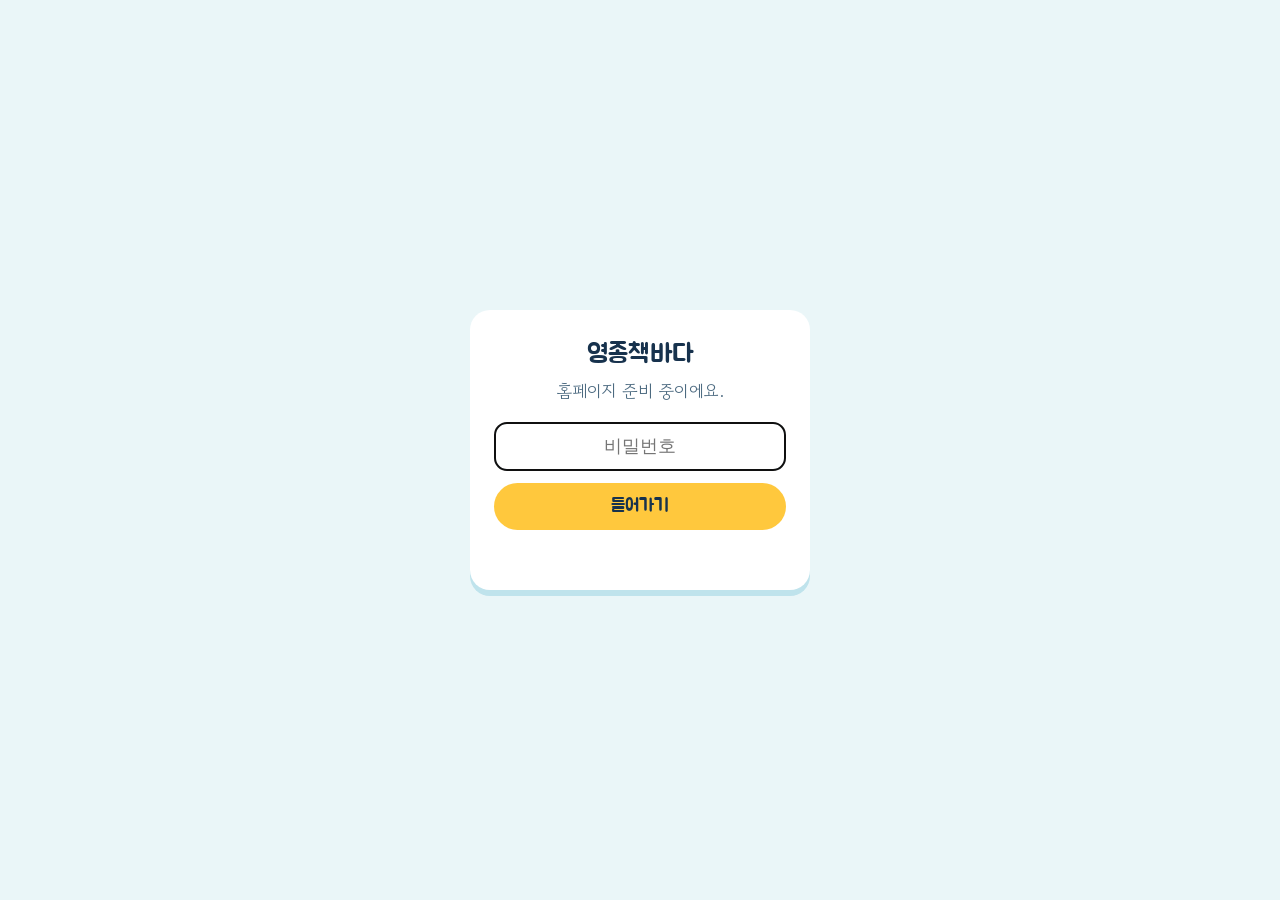
==== index.html @ 662d73c4 "블로그 행사 자동 반영 (2026-11-21)" ====
<!doctype html>
<html lang="ko">
<head>
<meta charset="utf-8">
<meta name="color-scheme" content="light">
<meta name="theme-color" content="#EAF6F8">
<meta name="viewport" content="width=device-width, initial-scale=1, viewport-fit=cover">
<meta name="robots" content="noindex, nofollow">
<script src="js/gate.js?v=3"></script>
<title>영종 책바다 어린이서점</title>
<meta name="description" content="인천 영종도 어린이서점 영종 책바다. 그레이트북스 우수 매장, 아람북스·프뢰벨·도서출판 성우 정품 등록 서점.">
<meta name="claude:viewport-fit-sides" content="cover">
<link rel="icon" href="images/logo.jpg">
<link rel="preconnect" href="https://fonts.googleapis.com">
<link rel="stylesheet" href="https://fonts.googleapis.com/css2?family=Jua&family=Gowun+Dodum&display=swap">
<link rel="stylesheet" href="css/style.css?v=202610281250">
<script src="data/books.js?v=202610281250" defer></script>
<script src="data/events.js?v=202611211159" defer></script>
<script src="data/last-check.js?v=202611211159" defer></script>
<script src="js/site.js?v=202610281250" defer></script>
</head>
<body>
<header>
  <div class="wrap">
    <a class="logo" href="#top" aria-label="영종책바다 처음으로">
      <img class="logo-mark" src="images/logo.jpg" alt="" width="40" height="40">
      영종책바다
    </a>
    <a class="hdr-call" href="tel:0327515490" aria-label="전화 걸기 032-751-5490">☎ 전화</a>
    <nav aria-label="주요 메뉴">
      <ul>
        <li><a href="#news">이벤트</a></li>
        <li><a href="#books">책 소개</a></li>
        <li><a href="#events">부모교실</a></li>
        <li><a href="#store">매장 안내</a></li>
        <li><a href="#channels">소통 채널</a></li>
      </ul>
    </nav>
  </div>
</header>

<main id="top">
  <section class="hero">
    <div class="wrap">
      <div class="hero-text">
        <p class="eyebrow">영종 책바다 어린이서점</p>
        <h1>책 속 바다로<br><em>풍덩!</em> 빠져 볼까요?</h1>
        <p class="lead">영종도에서 그림책부터 전집까지, 아이 손에 꼭 맞는 책을 함께 고르는 어린이서점이에요. 그레이트북스 우수 매장이자 아람북스·프뢰벨·도서출판 성우 정품 등록 서점이라, 견본을 직접 펼쳐 보고 상담받을 수 있어요.</p>
        <p class="lead-short">그림책부터 전집까지, 견본을 직접 펼쳐 보고 고를 수 있어요.</p>
        <div class="hero-cta">
          <a class="btn btn-sun" href="#news">10월 이벤트 보기</a>
          <a class="btn btn-line" href="#store">오시는 길</a>
        </div>
      </div>
      <figure class="hero-art">
        <picture>
          <source media="(max-width:640px)" srcset="images/interior.jpg">
          <img src="images/entrance.jpg" alt="영종책바다 매장 모습" width="1000" height="1000">
        </picture>
        <figcaption>매장 입구의 곰 모양 '책육아 갤러리'</figcaption>
      </figure>
    </div>
    <svg class="waves" viewBox="0 0 1200 90" preserveAspectRatio="none" aria-hidden="true">
      <path d="M0 40 Q150 0 300 40 T600 40 T900 40 T1200 40 V90 H0z" fill="var(--wave1)"/>
      <path d="M0 60 Q150 25 300 60 T600 60 T900 60 T1200 60 V90 H0z" fill="var(--wave2)"/>
    </svg>
  </section>

  <section class="band band-paper" id="news">
    <div class="wrap">
      <div class="sec-head">
        <div class="sec-title"><h2 id="news-title">이번 달 소식</h2><span class="stamp" id="news-updated" hidden></span></div>
        <p>지금 매장에서 진행 중인 출판사 이벤트예요. 견본 도서가 매장에 있어 직접 보고 고르실 수 있어요.</p>
      </div>
      <div class="pub-rail-wrap promo-rail-wrap">
        <button class="rail-btn prev" type="button" aria-label="이전 소식">‹</button>
        <div class="promo-grid" id="promo-grid" tabindex="0" aria-label="이달 소식, 옆으로 넘겨 보세요"></div>
        <button class="rail-btn next" type="button" aria-label="다음 소식">›</button>
      </div>
      <p class="rail-hint" id="promo-hint">옆으로 넘겨서 다른 소식도 보세요.</p>
      <p class="note" id="promo-empty" hidden>지금은 진행 중인 행사가 없어요. 새 소식은 블로그와 인스타그램에서 먼저 알려드려요.</p>
    </div>
  </section>

  <section class="band" id="books">
    <div class="wrap">
      <div class="sec-head">
        <h2>출판사별 책 소개</h2>
        <p>정품 등록 서점이라 출판사 전집을 매장 혜택과 함께 구매하실 수 있어요. 출판사를 누르면 책 목록을 볼 수 있어요.</p>
      </div>
      <div class="pub-rail-wrap">
        <button class="rail-btn prev" type="button" aria-label="이전 출판사">‹</button>
        <div class="pub-rail" id="pub-rail" tabindex="0" aria-label="출판사 목록, 옆으로 넘겨 보세요"></div>
        <button class="rail-btn next" type="button" aria-label="다음 출판사">›</button>
      </div>
      <p class="rail-hint">옆으로 넘겨서 다른 출판사도 보세요.</p>
    </div>
  </section>

  <section class="band band-paper" id="events">
    <div class="wrap">
      <div class="sec-head">
        <h2>부모교실</h2>
        <p>매달 출판사 강사님을 모시고 아이 연령에 맞는 책 읽기 방법을 나눠요. 무료, 선착순이에요. 신청은 문자(010-7540-5490)로 받아요.</p>
      </div>
      <div class="events-wrap" id="class-wrap"></div>
      <p class="note" id="class-note"></p>
    </div>
  </section>

  <section class="band" id="store">
    <div class="wrap">
      <div class="sec-head">
        <h2>매장 안내</h2>
        <p>노란 유리문을 열면 곰 모양 '책육아 갤러리' 벽과 블록 놀이 테이블이 아이들을 맞아요. 전집 견본이 서가에 있어 펼쳐 보고 상담받을 수 있어요.</p>
      </div>
      <div class="store">
        <div class="photos">
          <img class="ph big" src="images/interior.jpg" alt="민트색 벽과 흰 서가, 기린 인형, 블록 놀이 테이블이 있는 매장 내부" width="600" height="780">
          <img class="ph" src="images/shelf.jpg" alt="기린 인형 옆 그림책 서가 통로" width="336" height="628">
          <img class="ph" src="images/entrance.jpg" alt="노란 유리문 매장 입구" width="1000" height="1000">
        </div>
        <div class="info-card">
          <dl>
            <dt>주소</dt><dd>인천 영종구 하늘중앙로 193, 조양타워 3층</dd>
            <dt>영업시간</dt><dd class="hours">월~금 10:30 ~ 18:30<br>토 09:30 ~ 17:30<br>일요일 휴무</dd>
            <dt>전화</dt><dd class="hours">032-751-5490<br>010-7540-5490 (문자 상담)</dd>
            <dt>주차</dt><dd>주차 가능</dd>
          </dl>
          <div>
            <p style="font-family:var(--f-display);color:var(--kelp);margin-bottom:8px">정품 등록 출판사</p>
            <div class="shelf"><span>그레이트북스 우수 매장</span><span>아람북스</span><span>프뢰벨</span><span>도서출판 성우</span><span>키즈스콜레</span><span>키즈에이원</span></div>
          </div>
          <a class="btn btn-line" href="https://map.naver.com/p/search/%EC%98%81%EC%A2%85%20%EC%B1%85%EB%B0%94%EB%8B%A4%20%EC%96%B4%EB%A6%B0%EC%9D%B4%EC%84%9C%EC%A0%90" target="_blank" rel="noopener" style="justify-self:start">네이버 지도에서 길찾기</a>
        </div>
      </div>
    </div>
  </section>

  <section class="band band-paper" id="channels">
    <div class="wrap">
      <div class="sec-head">
        <h2>책바다와 이야기해요</h2>
        <p>새로 들어온 책, 이벤트, 부모교실 소식은 아래 채널에서 가장 먼저 알려드려요.</p>
      </div>
      <div class="channels">
        <a class="ch naver" href="https://blog.naver.com/badaikidsbook" target="_blank" rel="noopener">
          <span class="ch-icon" aria-hidden="true">N</span>
          <h3>네이버 블로그 · 플레이스</h3>
          <p>책육아 가이드와 전집 소개 글을 블로그에 올려요. 네이버 플레이스에서 리뷰와 길찾기도 볼 수 있어요.</p>
          <span class="go">블로그 보기 →</span>
        </a>
        <a class="ch insta" href="https://www.instagram.com/badakidsbook/" target="_blank" rel="noopener">
          <span class="ch-icon" aria-hidden="true">
            <svg width="26" height="26" viewBox="0 0 24 24" fill="none" stroke="#fff" stroke-width="2"><rect x="3" y="3" width="18" height="18" rx="5"/><circle cx="12" cy="12" r="4"/><circle cx="17.5" cy="6.5" r="1" fill="#fff"/></svg>
          </span>
          <h3>인스타그램</h3>
          <p>입고 소식, 이벤트, 부모교실 안내와 영종책바다 월간지를 올려요.</p>
          <span class="go">@badakidsbook →</span>
        </a>
        <a class="ch kakao" href="https://pf.kakao.com/_FUjhxj" target="_blank" rel="noopener">
          <span class="ch-icon" aria-hidden="true">
            <svg width="26" height="26" viewBox="0 0 24 24"><path d="M12 4C7 4 3 7.1 3 11c0 2.5 1.7 4.7 4.2 5.9L6.4 20l3.6-2.4c.6.1 1.3.2 2 .2 5 0 9-3.1 9-7s-4-7-9-6.8z" fill="#3A1D1D"/></svg>
          </span>
          <h3>카카오톡 채널</h3>
          <p>전집 상담과 비대면 구매 문의를 1:1 채팅으로 받아요.</p>
          <span class="go">채널 추가하기 →</span>
        </a>
      </div>
    </div>
  </section>
</main>

<footer>
  <div class="wrap">
    <div>
      <strong>영종 책바다 어린이서점</strong>
      <span class="muted">인천 영종구 하늘중앙로 193, 조양타워 3층 · 032-751-5490</span>
    </div>
    <div class="muted">
      온누리상품권 가맹점 · 홈페이지에서는 판매하지 않아요.<br>
      © 2026 영종 책바다
    </div>
  </div>
</footer>
</body>
</html>
---- css/style.css ----
html,body{margin:0}
html{background:#EAF6F8}
img{max-width:100%}
[hidden]{display:none!important}
/* Layout: 바다 위에서 아래로 내려가는 한 장짜리 스크롤. 하늘(히어로) → 물결 → 이달의 소식 → 행사 → 매장 → 채널 → 바닥(푸터) */
:root{
  color-scheme:light;
  --sky:#EAF6F8;      /* 페이지 바탕: 맑은 바닷물빛 */
  --paper:#FFFFFF;    /* 카드 면 */
  --ink:#17324D;      /* 본문 글자: 깊은 바다 남색 */
  --ink-soft:#4C6A80;
  --sea:#2A7FB8;      /* 주 강조: 파도 */
  --sea-deep:#1D5F8F;
  --sun:#FFC83D;      /* 햇살 노랑: 프로모션 */
  --coral:#FF7A66;    /* 산호: 행사 */
  --kelp:#2E9E86;     /* 해초: 매장 정보 */
  --line:#CFE4EA;
  --wave1:#BFE3EC; --wave2:#8FCBDD;
  --on-accent:#17324D;
  --f-display:"Jua","Gowun Dodum","Apple SD Gothic Neo","Malgun Gothic",sans-serif;
  --f-body:"Gowun Dodum","Apple SD Gothic Neo","Malgun Gothic","Noto Sans KR",sans-serif;
  --r:18px;
}


*{box-sizing:border-box}
html{scroll-behavior:smooth}
@media (prefers-reduced-motion:reduce){html{scroll-behavior:auto}*{animation:none!important;transition:none!important}}
body{background:var(--sky);color:var(--ink);font-family:var(--f-body);font-size:17px;line-height:1.7;overflow-x:hidden}
body::before{content:"";position:fixed;inset:0 0 auto;height:env(safe-area-inset-top,0px);z-index:10;background:var(--sky)}
.wrap{max-width:1080px;margin:0 auto;padding-left:max(16px,env(safe-area-inset-left,0px));padding-right:max(16px,env(safe-area-inset-right,0px))}
h1,h2,h3{font-family:var(--f-display);font-weight:400;line-height:1.25;text-wrap:balance;margin:0}
p{margin:0}
a{color:inherit}
a:focus-visible,button:focus-visible{outline:3px solid var(--sea);outline-offset:3px;border-radius:8px}
.todo{background:color-mix(in srgb,var(--sun) 35%,transparent);border-radius:6px;padding:0 6px;font-size:.92em;white-space:nowrap}

/* 헤더 */
header{position:sticky;top:env(safe-area-inset-top,0px);z-index:5;background:var(--sky);border-bottom:1px solid var(--line)}
header .wrap{display:flex;align-items:center;justify-content:space-between;gap:12px;padding-block:12px}
.logo{display:flex;align-items:center;gap:10px;text-decoration:none;font-family:var(--f-display);font-size:26px;color:var(--sea-deep)}
.logo-mark{width:44px;height:44px;border-radius:50%;flex:none;object-fit:cover;background:#fff;border:2px solid var(--line)}
nav ul{display:flex;gap:4px;list-style:none;margin:0;padding:0;flex-wrap:wrap}
nav a{text-decoration:none;padding:6px 12px;border-radius:999px;font-family:var(--f-display);font-size:17px;color:var(--ink-soft)}
nav a:hover{background:var(--paper);color:var(--ink)}
.hdr-call,.lead-short{display:none}
section[id]{scroll-margin-top:120px}

/* 히어로 */
.hero{padding-block:56px 0;position:relative}
.hero .wrap{display:grid;grid-template-columns:1.15fr .85fr;gap:32px;align-items:center}
.eyebrow{font-family:var(--f-display);color:var(--coral);font-size:18px;letter-spacing:.04em}
.hero h1{font-size:clamp(40px,7vw,72px);color:var(--ink);margin-block:8px 16px}
.hero h1 em{font-style:normal;color:var(--sea)}
.hero p.lead{font-size:19px;color:var(--ink-soft);max-width:34em}
.hero-cta{display:flex;flex-wrap:wrap;gap:10px;margin-top:24px}
.btn{display:inline-flex;align-items:center;gap:8px;font-family:var(--f-display);font-size:18px;text-decoration:none;padding:12px 22px;border-radius:999px;border:2px solid var(--ink);transition:transform .15s}
.btn:hover{transform:translateY(-2px)}
.btn-sun{background:var(--sun);color:var(--on-accent);border-color:var(--sun)}
.btn-line{background:transparent;color:var(--ink)}
.hero-art{margin:0;background:var(--paper);padding:12px 12px 4px;border-radius:6px;box-shadow:0 10px 30px color-mix(in srgb,var(--ink) 18%,transparent);transform:rotate(2deg);max-width:100%}
.hero-art img{display:block;width:100%;height:auto;border-radius:3px}
.hero-art figcaption{font-family:var(--f-display);text-align:center;font-size:16px;color:var(--ink-soft);padding-block:8px}
.waves{display:block;width:100%;height:90px;margin-top:24px}
@media (max-width:760px){.hero .wrap{grid-template-columns:1fr}.hero-art{max-width:320px;margin:0 auto}}

/* 섹션 공통 */
section.band{padding-block:64px}
.band-paper{background:var(--wave2)}
.sec-head{display:flex;justify-content:space-between;align-items:end;gap:16px;flex-wrap:wrap;margin-bottom:28px}
.sec-head h2{font-size:clamp(30px,4.5vw,42px)}
.sec-head p{color:var(--ink-soft);max-width:30em}

/* 프로모션 */
.promo-grid{display:grid;grid-template-columns:1.3fr 1fr 1fr;gap:18px}
.promo{background:var(--paper);border-radius:var(--r);padding:24px;display:flex;flex-direction:column;gap:10px;min-width:0}
.promo.main{background:var(--sun);color:var(--on-accent)}
.promo.main .meta{color:var(--on-accent);opacity:.8}
.promo .tag{align-self:flex-start;font-family:var(--f-display);font-size:14px;padding:2px 12px;border-radius:999px;background:var(--sky);color:var(--sea-deep)}
.promo.main .tag{background:var(--paper);color:var(--on-accent)}
.promo h3{font-size:24px}
.promo-img{display:block;width:100%;height:auto;max-height:340px;object-fit:cover;object-position:top;border-radius:12px}
.promo.main h3{font-size:30px}
.promo .meta{font-size:15px;color:var(--ink-soft);margin-top:auto}
@media (max-width:860px){.promo-grid{grid-template-columns:1fr 1fr}.promo.main{grid-column:1/-1}}
@media (max-width:520px){.promo-grid{grid-template-columns:1fr}}


/* 행사 */
.events-wrap{display:grid;grid-template-columns:minmax(0,300px) 1fr;gap:24px;align-items:start}
.poster{display:block;width:100%;height:auto;border-radius:var(--r)}
@media (max-width:760px){.events-wrap{grid-template-columns:1fr}.poster{max-width:360px}}
.events{display:grid;gap:12px;align-content:start;min-width:0}
.event{display:grid;grid-template-columns:92px 1fr auto;gap:18px;align-items:center;background:var(--paper);border-radius:var(--r);padding:16px 20px}
.date{text-align:center;font-family:var(--f-display);line-height:1.1;border-right:2px dashed var(--line);padding-right:14px}
.date .m{font-size:14px;color:var(--coral)}
.date .d{font-size:36px;color:var(--ink)}
.date .w{font-size:14px;color:var(--ink-soft)}
.event h3{font-size:21px}
.event .info{color:var(--ink-soft);font-size:15px}
.age{font-family:var(--f-display);font-size:15px;padding:4px 12px;border-radius:999px;white-space:nowrap;background:color-mix(in srgb,var(--coral) 20%,transparent);color:var(--ink)}
.age.kelp{background:color-mix(in srgb,var(--kelp) 22%,transparent)}
.age.sea{background:color-mix(in srgb,var(--sea) 20%,transparent)}
.note{margin-top:14px;font-size:14px;color:var(--ink-soft)}
@media (max-width:600px){.event{grid-template-columns:72px 1fr}.event .age{grid-column:2;justify-self:start}.date .d{font-size:30px}}

/* 매장 */
.store{display:grid;grid-template-columns:1fr 1fr;gap:24px}
.photos{display:grid;grid-template-columns:1fr 1fr;gap:12px}
.ph{display:block;width:100%;height:auto;aspect-ratio:1/1;max-width:100%;object-fit:cover;border-radius:var(--r)}
.ph.big{grid-column:1/-1;aspect-ratio:4/3;object-position:center 60%}
.info-card{background:var(--paper);border-radius:var(--r);padding:24px;display:grid;gap:14px;align-content:start}
.info-card dl{margin:0;display:grid;grid-template-columns:auto 1fr;gap:12px 18px}
.info-card dt{font-family:var(--f-display);color:var(--kelp);white-space:nowrap}
.info-card dd{margin:0;min-width:0}
.hours{font-variant-numeric:tabular-nums}
.shelf{display:flex;flex-wrap:wrap;gap:8px}
.shelf span{font-size:14px;padding:4px 12px;border-radius:999px;border:1px solid var(--line)}
@media (max-width:760px){.store{grid-template-columns:1fr}}

/* 채널 */
.channels{display:grid;grid-template-columns:repeat(3,1fr);gap:18px}
.ch{background:var(--paper);border-radius:var(--r);padding:24px;display:flex;flex-direction:column;gap:12px;text-decoration:none;border:2px solid transparent;transition:border-color .15s,transform .15s}
.ch:hover{border-color:var(--ch);transform:translateY(-3px)}
.ch-icon{width:52px;height:52px;border-radius:16px;display:grid;place-items:center;background:var(--ch);color:#fff;font-family:var(--f-display);font-size:24px}
.ch h3{font-size:22px}
.ch p{color:var(--ink-soft);font-size:15px}
.ch .go{margin-top:auto;font-family:var(--f-display);color:var(--sea-deep)}
.ch.naver{--ch:#03C75A}
.ch.insta{--ch:#D6307A}
.ch.kakao{--ch:#F5C400}
.ch.kakao .ch-icon{color:#3A1D1D}
@media (max-width:760px){.channels{grid-template-columns:1fr}}

/* 푸터 */
footer{background:var(--ink);color:var(--sky);padding-block:36px}
footer .wrap{display:flex;justify-content:space-between;gap:16px;flex-wrap:wrap;font-size:14px}
footer strong{font-family:var(--f-display);font-weight:400;font-size:22px;display:block}
footer .muted{opacity:.75}

/* ===== 출판사 카드 (가로 넘기기) ===== */
.pub-rail-wrap{position:relative}
.pub-rail{display:grid;grid-auto-flow:column;grid-auto-columns:minmax(220px,calc((100% - 54px)/4));gap:18px;overflow-x:auto;scroll-snap-type:x mandatory;padding-block:4px 14px;scrollbar-width:thin;-webkit-overflow-scrolling:touch}
.pub-card{scroll-snap-align:start;display:grid;grid-template-columns:30px 1fr;min-height:340px;background:var(--paper);border-radius:6px 18px 18px 6px;text-decoration:none;color:var(--ink);box-shadow:4px 6px 0 color-mix(in srgb,var(--pc) 35%,transparent);transition:transform .15s,box-shadow .15s;margin-right:6px}
.pub-card:hover{transform:translateY(-4px);box-shadow:4px 10px 0 color-mix(in srgb,var(--pc) 45%,transparent)}
.pub-card .spine{background:var(--pc);border-radius:6px 0 0 6px;position:relative}
.pub-card .spine::before,.pub-card .spine::after{content:"";position:absolute;left:0;right:0;height:3px;background:rgba(255,255,255,.55)}
.pub-card .spine::before{top:22px}.pub-card .spine::after{bottom:22px}
.pub-card .in{padding:22px 20px;display:flex;flex-direction:column;gap:10px;min-width:0}
.pub-card .pc-logo{height:96px;display:flex;align-items:center;justify-content:center}
.pub-card .pc-logo img{max-height:100%;max-width:100%;object-fit:contain;display:block}
.pub-card .pc-badge{align-self:flex-start;font-size:13px;padding:2px 10px;border-radius:999px;background:color-mix(in srgb,var(--pc) 16%,transparent);color:var(--ink)}
.pub-card h3{font-size:23px;border-top:2px solid var(--pc);padding-top:12px}
.pub-card p{color:var(--ink-soft);font-size:15px}
.pub-card .pc-go{margin-top:auto;font-family:var(--f-display);color:var(--ink)}
.rail-btn{position:absolute;top:50%;transform:translateY(-50%);width:44px;height:44px;border-radius:50%;border:2px solid var(--ink);background:var(--paper);color:var(--ink);font-size:20px;cursor:pointer;display:grid;place-items:center;z-index:2}
.rail-btn.prev{left:-14px}.rail-btn.next{right:-14px}
.rail-hint{font-size:14px;color:var(--ink-soft);margin-top:4px}
@media (max-width:760px){.pub-rail{grid-auto-columns:72%}.rail-btn{display:none}}
@media (hover:none){.rail-btn{display:none}}

/* ===== 하위 페이지 공통 ===== */
.page-head{padding-block:40px 8px}
.crumb{font-size:15px;color:var(--ink-soft);display:flex;gap:6px;flex-wrap:wrap}
.crumb a{color:var(--sea-deep)}
.page-title{display:flex;align-items:center;gap:14px;flex-wrap:wrap;margin-top:10px}
.page-title h1{font-size:clamp(34px,6vw,52px)}
.page-title .dot{width:22px;height:22px;border-radius:50%;background:var(--pc);flex:none}
.page-lead{color:var(--ink-soft);max-width:40em;margin-top:8px}
.temp-note{margin-top:12px;font-size:14px;color:var(--ink-soft);background:color-mix(in srgb,var(--sun) 25%,transparent);border-radius:10px;padding:8px 12px;display:inline-block}

/* 책 목록 */
.book-list{list-style:none;margin:0;padding:0;display:grid;gap:12px;max-width:820px}
.book-row{display:grid;grid-template-columns:72px 1fr auto;gap:16px;align-items:center;background:var(--paper);border-radius:var(--r);padding:12px 18px 12px 12px;text-decoration:none;color:var(--ink);border:2px solid transparent;transition:border-color .15s,transform .15s}
.book-row:hover{border-color:var(--pc);transform:translateX(4px)}
.book-row .thumb{width:72px;height:72px;border-radius:12px;object-fit:cover;display:block}
.cover-ph{display:grid;place-items:center;text-align:center;font-family:var(--f-display);color:#fff;background:var(--pc);padding:6px;line-height:1.2}
.book-row .thumb.cover-ph{font-size:13px}
.book-row h2{font-size:21px}
.book-row .meta{font-size:15px;color:var(--ink-soft)}
.book-row .go{font-family:var(--f-display);color:var(--sea-deep);white-space:nowrap}
@media (max-width:520px){.book-row{grid-template-columns:60px 1fr}.book-row .thumb{width:60px;height:60px}.book-row .go{display:none}}

/* 책 상세 */
.book-detail{display:grid;grid-template-columns:minmax(0,380px) 1fr;gap:32px;align-items:start}
.book-detail .cover{width:100%;height:auto;border-radius:var(--r);display:block}
.book-detail .cover.cover-ph{aspect-ratio:4/5;font-size:28px;border-radius:var(--r)}
.facts{margin:0;display:grid;grid-template-columns:auto 1fr;gap:10px 18px;background:var(--paper);border-radius:var(--r);padding:20px 22px}
.facts dt{font-family:var(--f-display);color:var(--kelp);white-space:nowrap}
.facts dd{margin:0;min-width:0}
.detail-body{display:grid;gap:18px;min-width:0}
.detail-body .desc{font-size:18px}
.event-box{background:color-mix(in srgb,var(--sun) 30%,var(--paper));border-radius:var(--r);padding:16px 20px}
.event-box b{font-family:var(--f-display);font-weight:400;display:block;font-size:18px;margin-bottom:4px}
.cta-row{display:flex;flex-wrap:wrap;gap:10px}
@media (max-width:760px){.book-detail{grid-template-columns:1fr}.book-detail .cover{max-width:360px}}
.book-row .thumb.cover-ph{display:grid}
.pub-rail-wrap.fits .rail-btn{display:none}
.rail-btn.prev{left:-22px}.rail-btn.next{right:-22px}
.book-detail .cover.cover-ph{display:grid}
.pub-logo{display:flex;align-items:center;justify-content:center;background:#fff;border-radius:4px 12px 12px 4px;height:64px;padding:8px 14px 8px 22px;border-left:12px solid var(--pc);box-shadow:3px 4px 0 color-mix(in srgb,var(--pc) 35%,transparent)}
.pub-logo img{max-height:100%;max-width:160px;object-fit:contain;display:block}
.pub-card .pc-logo img{max-height:none;height:auto;max-width:100%}
.pub-logo img{max-height:none;height:auto;max-width:100%}

/* 모바일 (맨 끝에 두어 위 규칙보다 우선) */
@media (max-width:640px){
  header .wrap{display:grid;grid-template-columns:1fr auto;align-items:center;gap:2px 10px;padding-block:8px 0}
  .logo{font-size:21px}.logo-mark{width:34px;height:34px}
  .hdr-call{display:inline-block;font-family:var(--f-display);font-size:14px;text-decoration:none;color:var(--on-accent);background:var(--sun);padding:5px 12px;border-radius:999px}
  nav{grid-column:1/-1}
  nav ul{flex-wrap:nowrap;overflow-x:auto;gap:18px;scrollbar-width:none;-webkit-overflow-scrolling:touch}
  nav ul::-webkit-scrollbar{display:none}
  nav li{flex:none}
  nav a,nav a:hover{display:block;font-size:15px;padding:8px 0 9px;background:none;border-radius:0;color:var(--ink-soft);border-bottom:3px solid transparent}
  nav a.on{color:var(--ink);border-bottom-color:var(--sea)}
  /* 첫 화면: 사진 배너 + 글자 겹치기 */
  .hero{padding-block:14px 0}
  .hero .wrap{display:grid;grid-template-columns:1fr;gap:0}
  .hero .wrap>*{grid-area:1/1;min-width:0}
  .hero-art{transform:none;padding:0;margin:0;max-width:none;border-radius:22px;overflow:hidden;box-shadow:none;position:relative;aspect-ratio:3/4;max-height:560px}
  .hero-art picture,.hero-art img{display:block;width:100%;height:100%;object-fit:cover;border-radius:0}
  .hero-art figcaption{display:none}
  .hero-art::after{content:"";position:absolute;inset:0;background:linear-gradient(180deg,rgba(23,50,77,0) 35%,rgba(23,50,77,.88) 100%)}
  .hero-text{position:relative;z-index:1;align-self:end;padding:20px 18px}
  .hero-text .eyebrow{color:#FFD15C;font-size:15px}
  .hero h1{color:#fff;font-size:32px;margin-block:4px 8px}
  .hero h1 em{color:#8FD3F5}
  .hero p.lead{display:none}
  .lead-short{display:block;color:rgba(255,255,255,.92);font-size:15px}
  .hero-cta{display:grid;grid-template-columns:1fr 1fr;gap:8px;margin-top:16px}
  .hero-cta .btn{justify-content:center;font-size:16px;padding:11px 8px}
  .hero-cta .btn-line{color:#fff;border-color:#fff}
  .waves{height:60px}
}

/* 자동 갱신 행사: 지난 일정 흐리게 */
.event.done{opacity:.6}
.event .ended{font-family:var(--f-body);font-size:13px;color:var(--ink-soft);background:var(--sky);border-radius:999px;padding:1px 8px;vertical-align:middle}
.events-wrap.no-poster{grid-template-columns:1fr}
.promo .meta a{color:var(--sea-deep)}

/* 행사 카드 전체가 블로그 글 링크 */
a.promo{color:inherit;text-decoration:none;transition:transform .15s,box-shadow .15s}
a.promo:hover,a.promo:focus-visible{transform:translateY(-3px);box-shadow:0 8px 22px rgba(20,60,100,.14)}
.promo .more{font-family:var(--f-display);font-size:15px;color:var(--sea-deep);margin-top:auto}
.promo .meta~.more{margin-top:0}
.promo.main .more{color:var(--on-accent)}
.poster-link{display:block}

/* 이달 소식: 한 줄로 두고 옆으로 넘기기 (출판사 줄과 같은 방식) */
.promo-grid{display:grid;grid-template-columns:none;grid-auto-flow:column;grid-auto-columns:calc((100% - 36px)/3);gap:18px;overflow-x:auto;scroll-snap-type:x mandatory;padding-block:4px 14px;scrollbar-width:thin;-webkit-overflow-scrolling:touch}
.promo-grid .promo{scroll-snap-align:start}
.promo-grid .promo.main{grid-column:auto}
@media (max-width:860px){.promo-grid{grid-template-columns:none;grid-auto-columns:calc((100% - 18px)/2)}}
@media (max-width:640px){.promo-grid{grid-auto-columns:84%}}

/* 로고 이미지가 없는 출판사: 이름을 로고처럼 */
.pub-card .pc-logo-text{font-family:var(--f-display);font-size:30px;color:var(--pc);text-align:center;line-height:1.2}

/* 가로 넘기기: 아래 스크롤바 없이 PC는 화살표, 터치 기기는 손가락으로 밀기 */
.pub-rail,.promo-grid{scrollbar-width:none;-ms-overflow-style:none;padding-block:4px 10px}
.pub-rail::-webkit-scrollbar,.promo-grid::-webkit-scrollbar{display:none}
.rail-btn:disabled{opacity:0;pointer-events:none}
.rail-btn{transition:opacity .2s,background .15s}
.rail-btn:hover{background:var(--sky)}
@media (hover:hover) and (pointer:fine){.rail-hint{display:none}}
@media (hover:hover) and (pointer:fine){.pub-rail-wrap:not(.fits) .rail-btn{display:grid}}
@media (max-width:1100px){.rail-btn.prev{left:4px}.rail-btn.next{right:4px}}

/* 화살표 버튼: 흰 원 + 부드러운 그림자, 올리면 남색으로 */
.rail-btn{width:48px;height:48px;border:0;background:rgba(255,255,255,.96);color:var(--sea-deep);
  box-shadow:0 6px 18px rgba(16,52,86,.16),0 1px 3px rgba(16,52,86,.12);backdrop-filter:blur(4px);
  transition:opacity .2s,background .18s,color .18s,transform .18s,box-shadow .18s}
.rail-btn svg{display:block}
.rail-btn:hover{background:var(--sea-deep);color:#fff;transform:translateY(-50%) scale(1.06);box-shadow:0 10px 24px rgba(16,52,86,.24)}
.rail-btn:active{transform:translateY(-50%) scale(.96)}
.rail-btn:focus-visible{outline:3px solid var(--sun);outline-offset:3px}
/* 화살표는 넓은 화면이나 마우스가 있는 기기면 항상 보이게 (터치 겸용 노트북·태블릿 가로 화면 포함) */
@media (min-width:1024px), (any-pointer:fine){.pub-rail-wrap:not(.fits) .rail-btn{display:grid}}
/* 출판사 카드: PC는 한 화면에 딱 4개, 중간 화면 3개 (그림자 잘리지 않게 오른쪽 여유) */
.pub-rail{grid-auto-columns:calc((100% - 54px)/4);padding-right:6px}
.pub-card{margin-right:0}
@media (max-width:1023px){.pub-rail{grid-auto-columns:calc((100% - 36px)/3)}}
@media (max-width:760px){.pub-rail{grid-auto-columns:72%}}

/* 이달 소식 제목 옆 '마지막 업데이트' 표시 */
.sec-title{display:flex;align-items:baseline;gap:12px;flex-wrap:wrap}
.sec-title .stamp{font-size:13px;color:var(--ink-soft);background:rgba(255,255,255,.55);padding:2px 10px;border-radius:999px;white-space:nowrap}
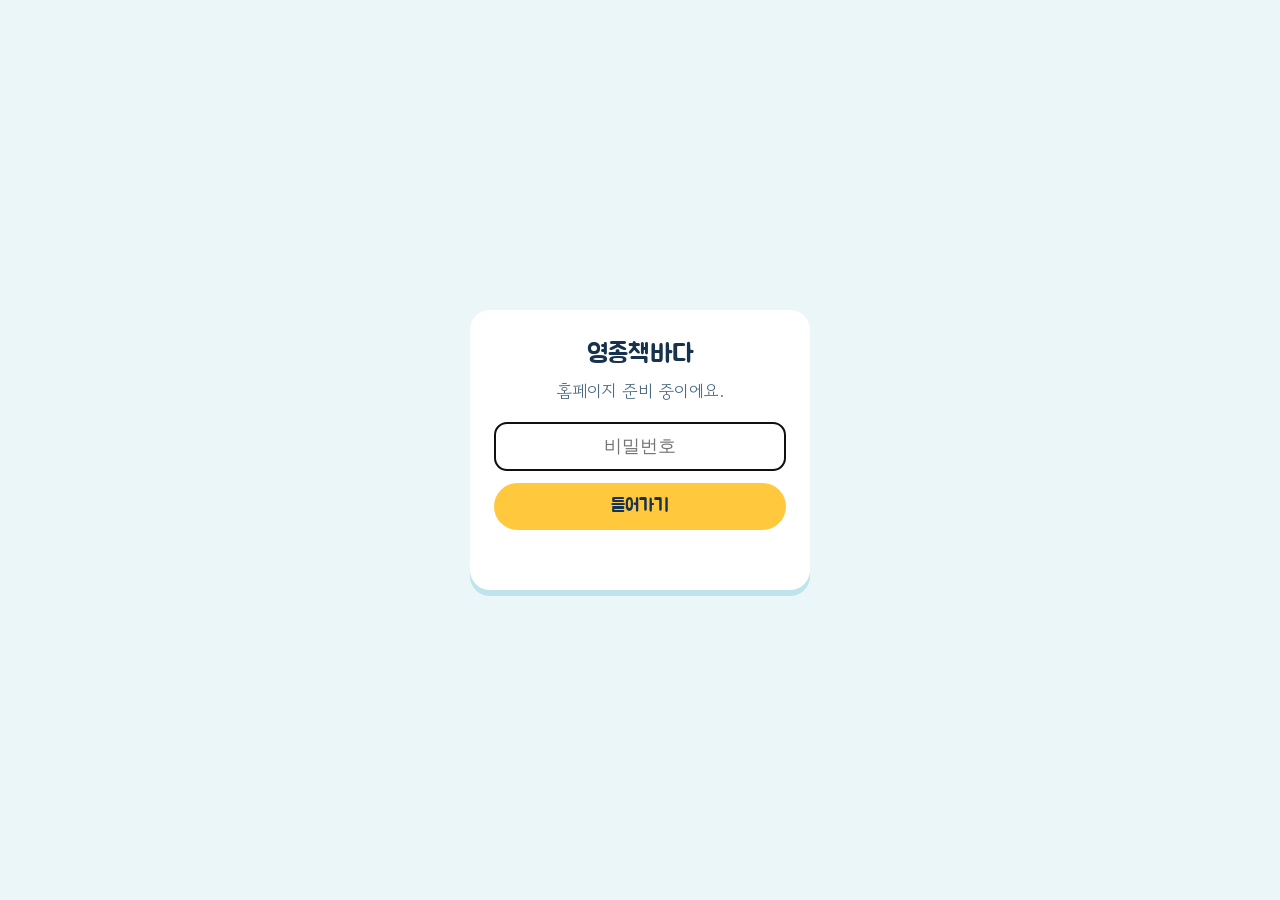
==== commit 4785a99a: "블로그 행사 자동 반영 (2026-11-25)" ====
--- a/index.html
+++ b/index.html
@@ -15,8 +15,8 @@
 <link rel="stylesheet" href="https://fonts.googleapis.com/css2?family=Jua&family=Gowun+Dodum&display=swap">
 <link rel="stylesheet" href="css/style.css?v=202610281250">
 <script src="data/books.js?v=202610281250" defer></script>
-<script src="data/events.js?v=202611211159" defer></script>
-<script src="data/last-check.js?v=202611211159" defer></script>
+<script src="data/events.js?v=202611251347" defer></script>
+<script src="data/last-check.js?v=202611251347" defer></script>
 <script src="js/site.js?v=202610281250" defer></script>
 </head>
 <body>
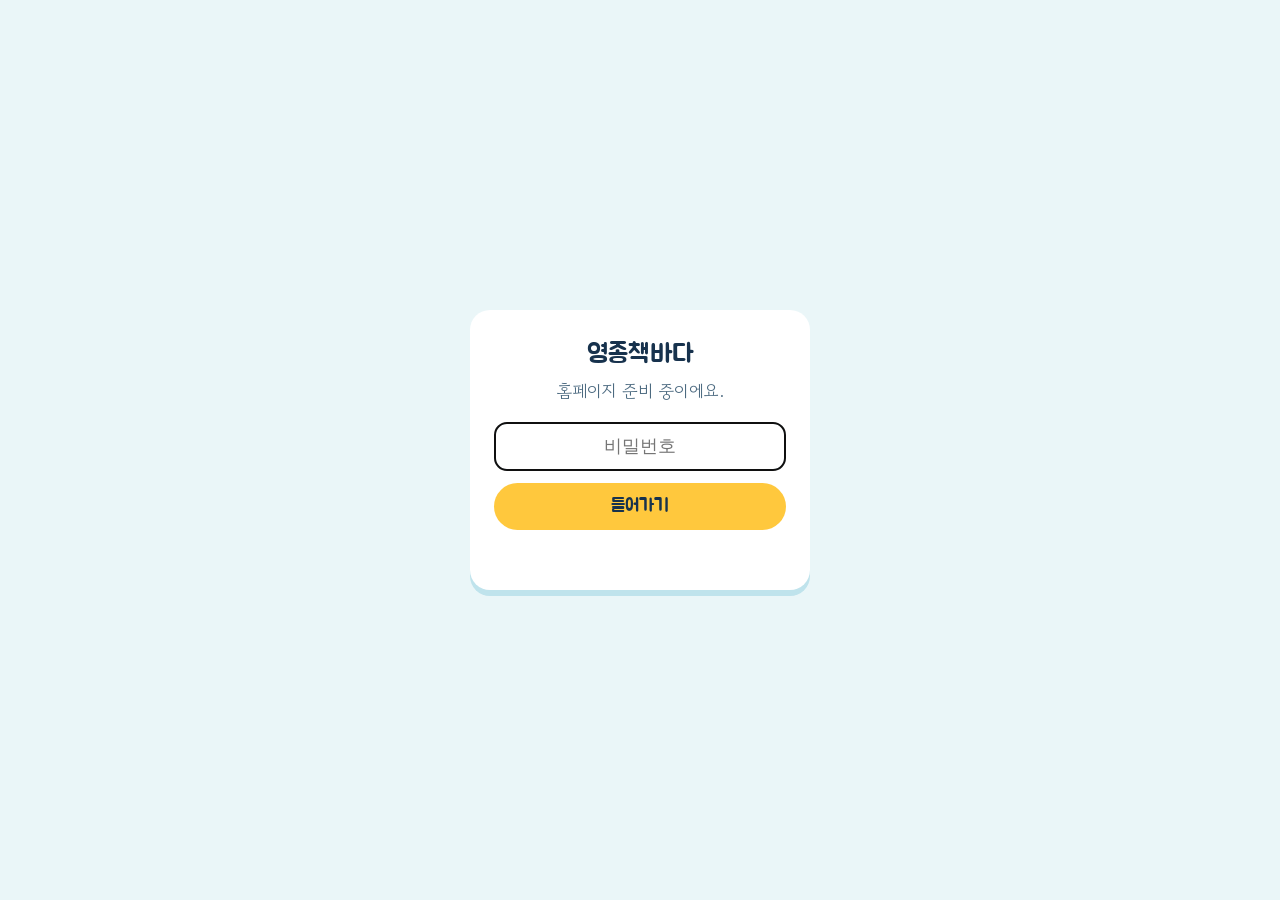
==== commit abfac161: "블로그 행사 자동 반영 (2026-11-26)" ====
--- a/index.html
+++ b/index.html
@@ -15,8 +15,8 @@
 <link rel="stylesheet" href="https://fonts.googleapis.com/css2?family=Jua&family=Gowun+Dodum&display=swap">
 <link rel="stylesheet" href="css/style.css?v=202610281250">
 <script src="data/books.js?v=202610281250" defer></script>
-<script src="data/events.js?v=202611251347" defer></script>
-<script src="data/last-check.js?v=202611251347" defer></script>
+<script src="data/events.js?v=202611261258" defer></script>
+<script src="data/last-check.js?v=202611261258" defer></script>
 <script src="js/site.js?v=202610281250" defer></script>
 </head>
 <body>
